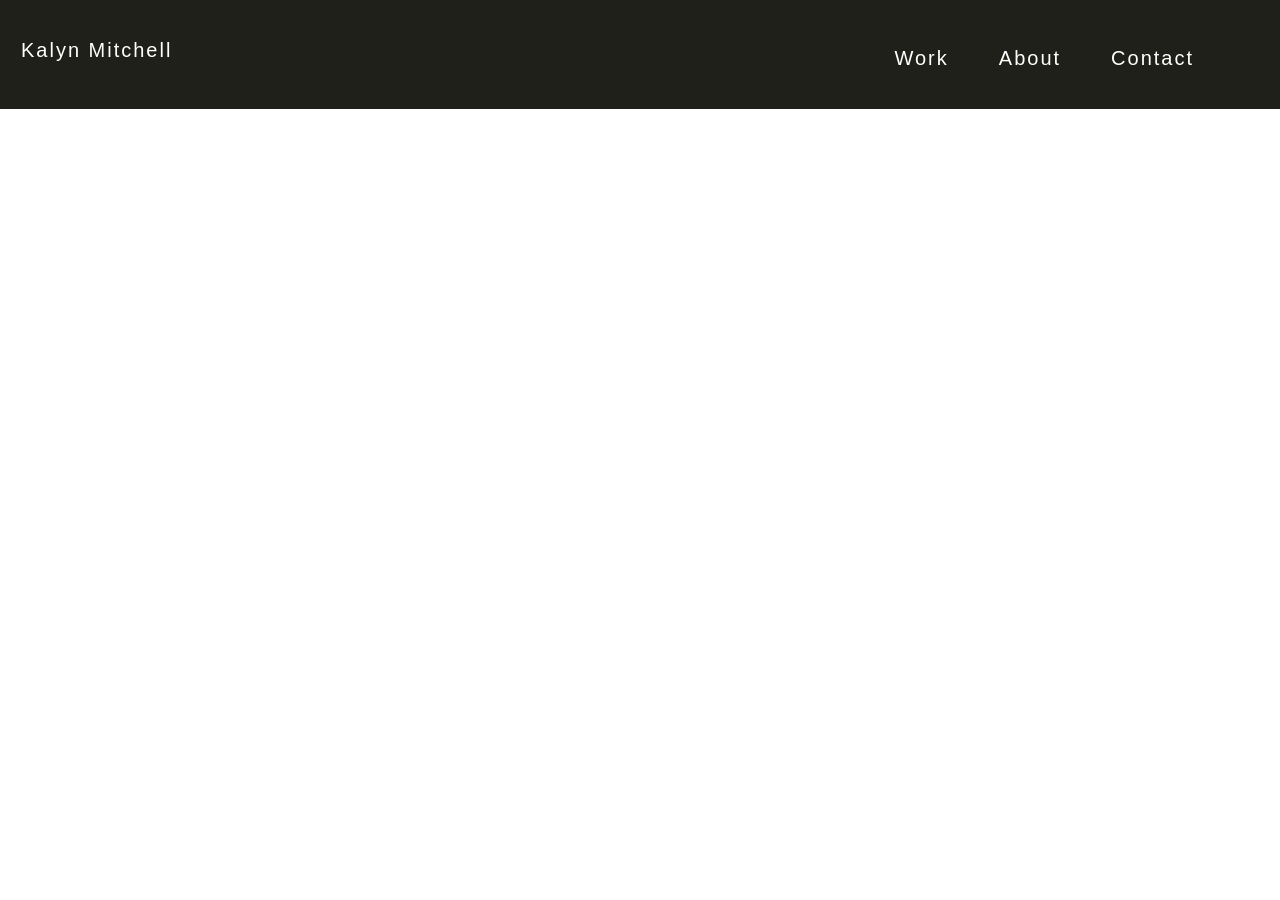
==== About.html @ 29fb6a48 "about started" ====
<!DOCTYPE html>

<html>
    <head>
        <title>About</title>
        <meta charset="UTF-8">
        <meta name="viewport" content="width=device-width, initial-scale=1.0">
        <link rel="stylesheet" href="https://cdn.jsdelivr.net/npm/bootstrap@4.3.1/dist/css/bootstrap.min.css"
            integrity="sha384-ggOyR0iXCbMQv3Xipma34MD+dH/1fQ784/j6cY/iJTQUOhcWr7x9JvoRxT2MZw1T" crossorigin="anonymous">
        <link rel="stylesheet" href="style.css">
    </head>

    <body>
        <header>
            <!--Navigation-->
            <div class="container-fluid background-dark">
                <div class="row">
                    <div class="col nav navbar">
                        <p>Kalyn Mitchell</p>
                    </div>
                    <div class="col">
                        <nav class="navbar float-right">
                            <div class="nav">
                                <a href="index.html">Work</a>
                                <a href="About.html">About</a>
                                <a href="mailto:kalynmarimitchell@gmail.com">Contact</a>
                            </div>
                        </nav>
                    </div>
                </div>
            </div>
        </header>

        <main>

        </main>
    </body>
</html>
---- style.css ----
/* Color Scheme

Black Chocolate - 1E2019
Apricot - F7C4A5
Pine Green - 037971
Jazzberry Jam - 961D4E
Twilight Lavender - 754668

*/


.nav {
    font-size: 20px;
    letter-spacing: 2px;
    padding-top: 15px;
}

.nav a {
    padding-right: 50px;
    color: white;
    text-decoration: none;
}

.nav a:hover {
    color: #961D4E;
}

.mission-text {
    font-size: 30px;
    letter-spacing: 2px;
    padding-top: 50px;
    border: 3px solid rgb(150, 29, 78);
    padding: 3px;
}

.center {
    text-align: center;
}

.background-dark {
    background-color: #1E2019;
    color: white;
    padding: 20px;
}

.background-peach {
    background-color: #F7C4A5;
    color: white;
}

.space {
    padding-top: 100px;
    padding-bottom: 100px;
}

.text-overlay {
    color: #6b6b6b;
    position: absolute;
    top: 60%;
    right: 35%;
    height: 100%;
}

.img-text-left {
    background-color: #6b6b6b;
    color: rgb(216, 216, 216);
    text-align: center;
    position: absolute;
    top: 0%;
    width: 30%;
    height: 100%;
}

.img-text-right {
    background-color: #6b6b6b;
    color: rgb(216, 216, 216);
    text-align: center;
    position: absolute;
    top: 0%;
    right: 0%;
    width: 30%;
    height: 100%;
}

.container-text-overlay {
    position: relative;
    text-align: center;
    color: white;
}

.img-border {
    border: 3px solid rgb(150, 29, 78);
    padding: 5px;
}

.text-box {
    background: #6b6b6b;
    color: rgb(216, 216, 216);
    margin: 10px;
    width:100%;
    height: 100%;
}

.text-box h1 {
    color:rgb(216, 216, 216);
    font-size: 15px;
    padding: 10px;
    margin: 10px;
}

.text-box p {
    color:rgb(216, 216, 216);
    font-size: 12px;
    margin: 10px;
}

.icon {
    float: left;
    width: 50px;
    height: 50px;
    margin: 5px;
}

h1 {
    font-size: 150px;
    letter-spacing: 2px;
    text-align: center;
    color: #bebebe;
}

h2 {
    font-size: 50px;
    letter-spacing: 2px;
    color: #6b6b6b;
}
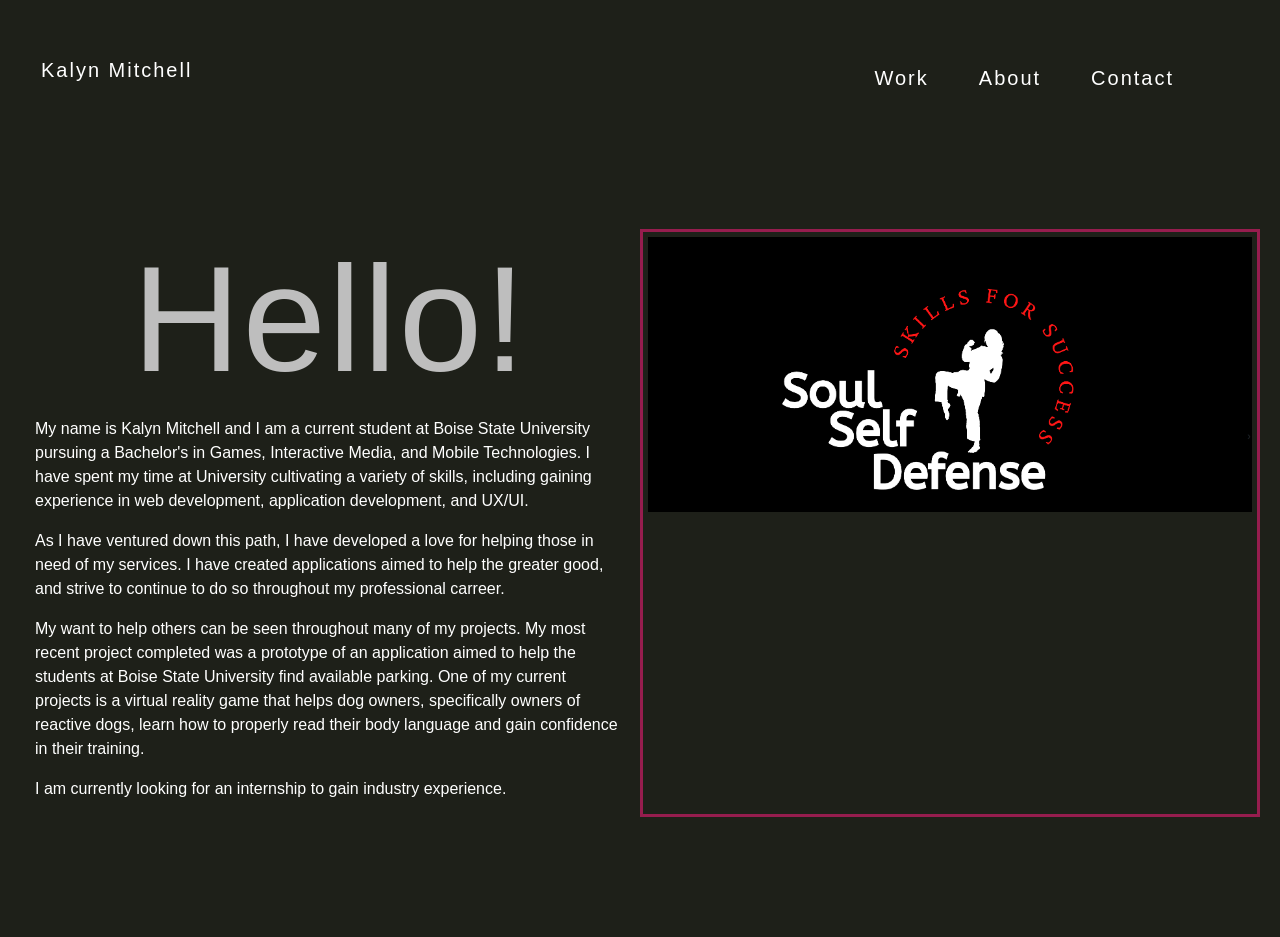
==== commit 0cc475a7: "about page" ====
--- a/About.html
+++ b/About.html
@@ -10,7 +10,7 @@
         <link rel="stylesheet" href="style.css">
     </head>
 
-    <body>
+    <body class="background-dark">
         <header>
             <!--Navigation-->
             <div class="container-fluid background-dark">
@@ -32,7 +32,45 @@
         </header>
 
         <main>
-
+            <div class="container-fluid space">
+                <div class="row">
+                    <div class="col-6">
+                        <h1>Hello!</h1>
+                        <p>My name is Kalyn Mitchell and I am a current 
+                            student at Boise State University pursuing a 
+                             Bachelor's in Games, Interactive Media, and 
+                             Mobile Technologies. I have spent my time 
+                             at University cultivating a variety of skills, 
+                             including gaining experience in web development,
+                             application development, and UX/UI. 
+                        </p>
+                        <p>
+                            As I have ventured down this path, I have developed a 
+                            love for helping those in need of my services.
+                            I have created applications aimed to help the greater
+                            good, and strive to continue to do so throughout
+                            my professional carreer. 
+                        </p>
+                        <p>
+                            My want to help others can be seen throughout
+                            many of my projects. My most recent project completed
+                            was a prototype of an application aimed to help the 
+                            students at Boise State University find available parking.
+                            One of my current projects is a virtual reality game 
+                            that helps dog owners, specifically owners of reactive 
+                            dogs, learn how to properly read their body language 
+                            and gain confidence in their training.
+                        </p>
+                        <p>
+                            I am currently looking for an internship to gain 
+                            industry experience. 
+                        </p>
+                    </div>
+                    <div class="col-6 img-border">
+                        <img src="Images/SSDMain.png" class="img-fluid">
+                    </div>
+                </div>
+            </div>
         </main>
     </body>
 </html>
--- a/style.css
+++ b/style.css
@@ -71,14 +71,12 @@
     height: 100%;
 }
 
-.img-text-right {
+.img-text-box {
     background-color: #6b6b6b;
     color: rgb(216, 216, 216);
-    text-align: center;
-    position: absolute;
     top: 0%;
     right: 0%;
-    width: 30%;
+    width: 100%;
     height: 100%;
 }
 
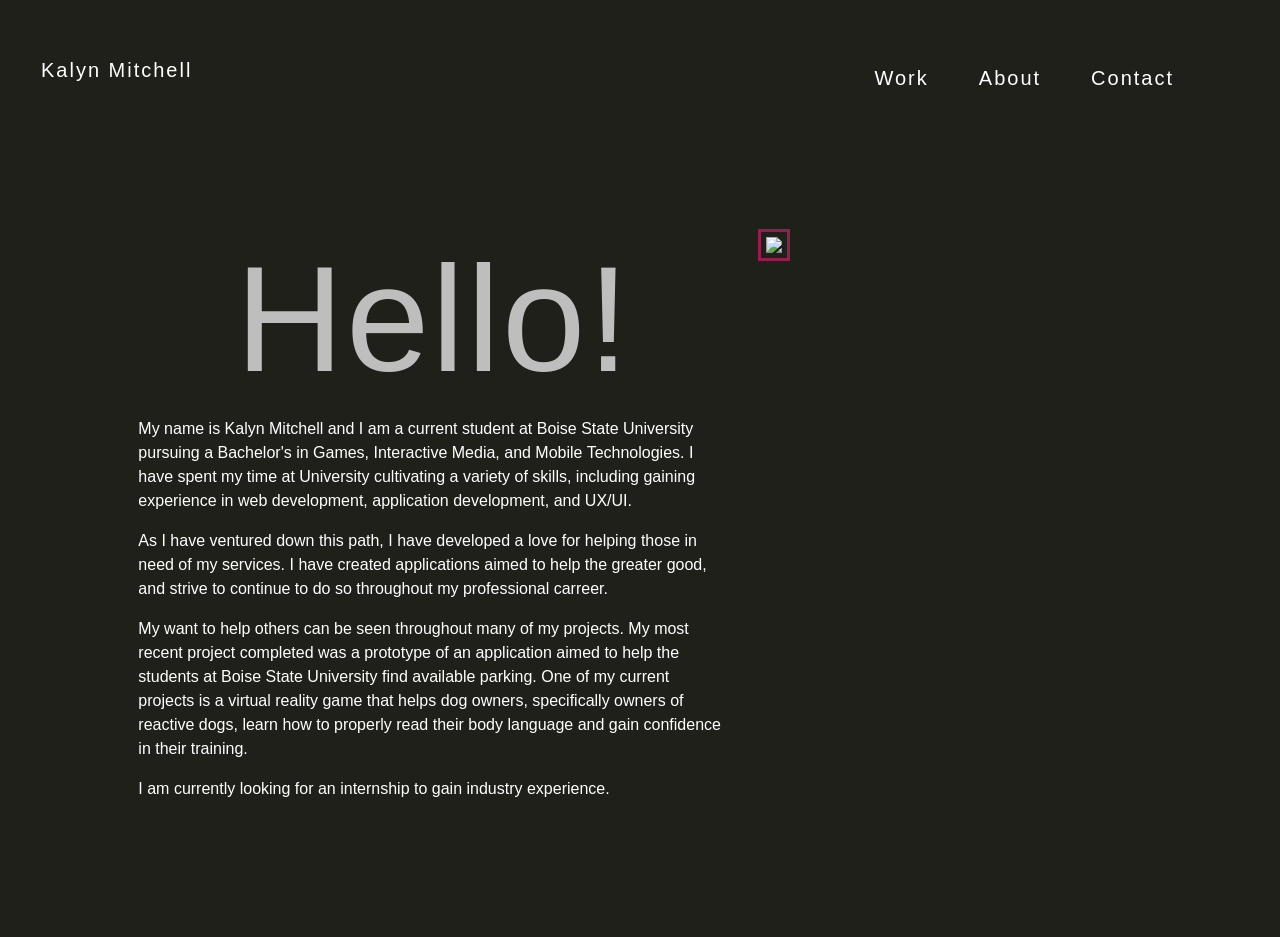
==== commit e325f912: "finishedlooks" ====
--- a/About.html
+++ b/About.html
@@ -34,6 +34,7 @@
         <main>
             <div class="container-fluid space">
                 <div class="row">
+                    <div class="col-1"></div>
                     <div class="col-6">
                         <h1>Hello!</h1>
                         <p>My name is Kalyn Mitchell and I am a current 
@@ -66,9 +67,10 @@
                             industry experience. 
                         </p>
                     </div>
-                    <div class="col-6 img-border">
-                        <img src="Images/SSDMain.png" class="img-fluid">
+                    <div class="col-4">
+                        <img src="Images/Eisenbeis Waterfall.jpg" class="img-fluid img-border" style="height: 600px; width: auto;">
                     </div>
+                    <div class="col-1"></div>
                 </div>
             </div>
         </main>
